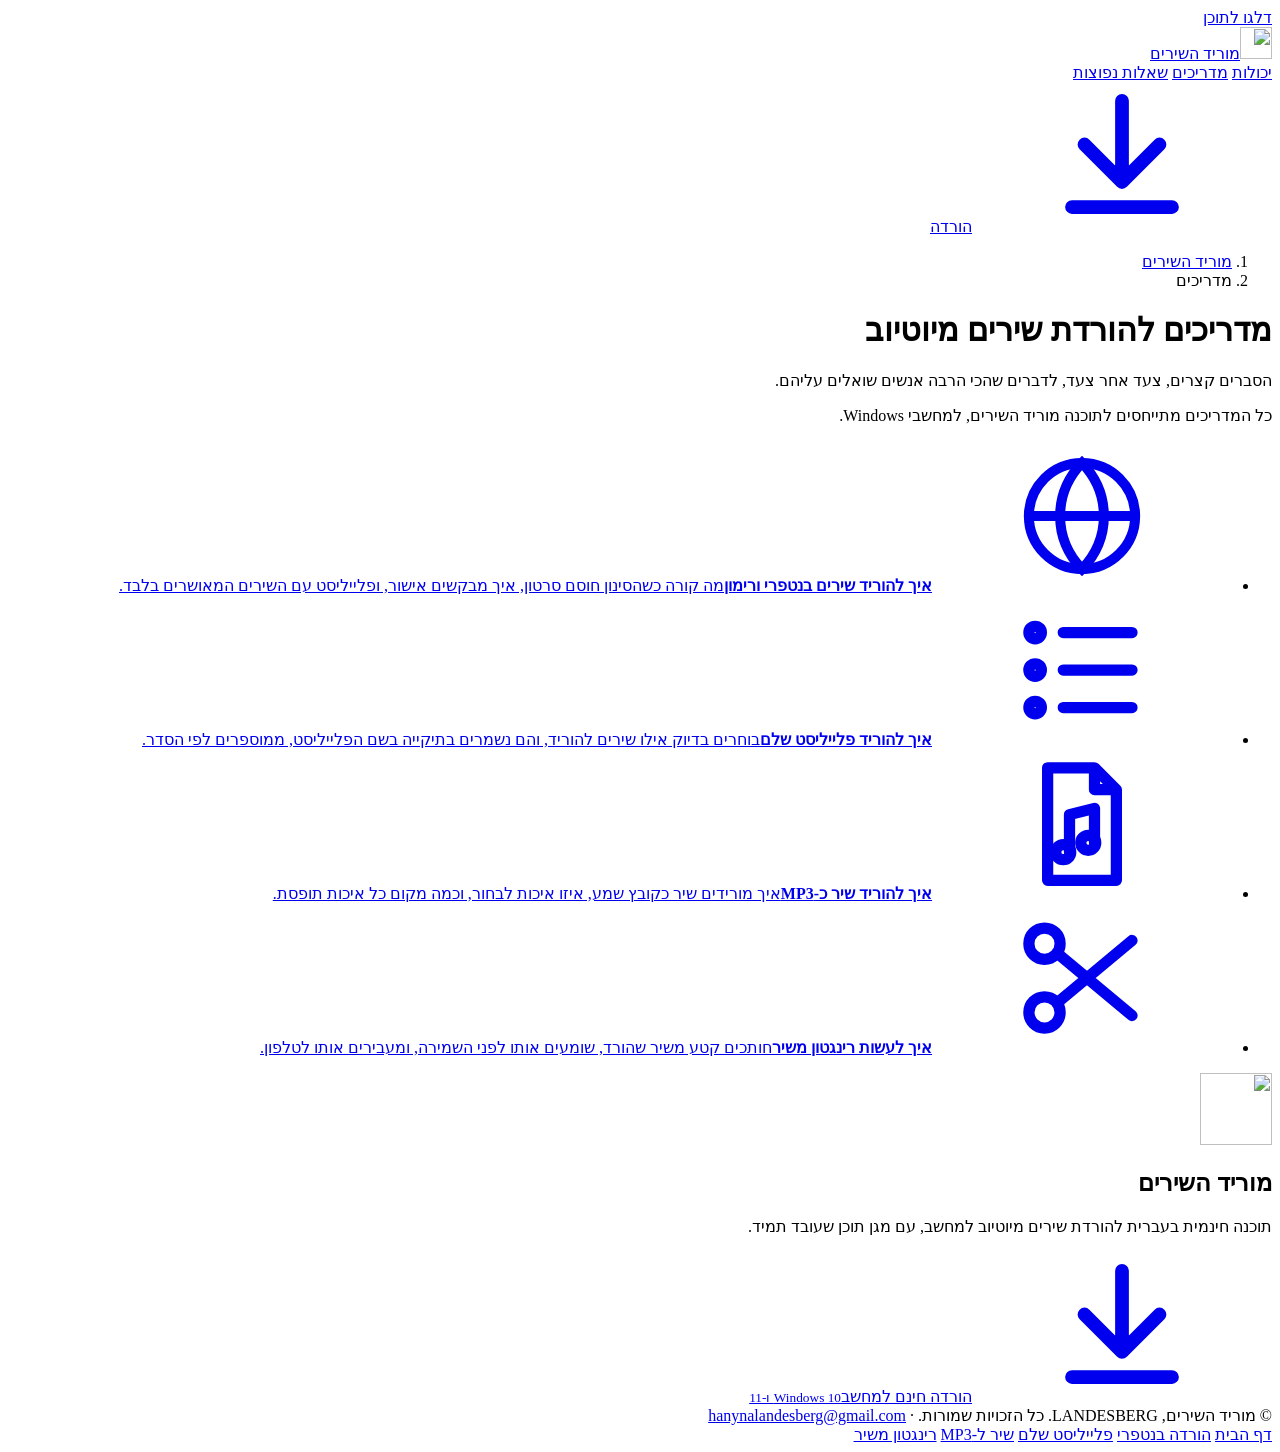
==== madrich/index.html @ 9937b952 "מדריכים: נטפרי, פלייליסט, MP3 ורינגטון + קישורים מדף הנחיתה Co-Authored-By: Claude Opus 5.5 <noreply" ====
<!doctype html>
<html lang="he" dir="rtl">
<head>
<meta charset="utf-8">
<meta name="viewport" content="width=device-width, initial-scale=1">
<title>מדריכים להורדת שירים מיוטיוב למחשב | מוריד השירים</title>
<meta name="description" content="מדריכים קצרים בעברית: איך להוריד שירים מיוטיוב בנטפרי, איך להוריד פלייליסט שלם, איך לשמור שיר כ-MP3 ואיך לעשות רינגטון משיר.">
<link rel="canonical" href="https://hanyna.github.io/morid/madrich/">
<meta name="robots" content="index, follow, max-image-preview:large">
<meta name="theme-color" content="#0C0D10">
<meta property="og:type" content="article">
<meta property="og:locale" content="he_IL">
<meta property="og:site_name" content="מוריד השירים">
<meta property="og:title" content="מדריכים להורדת שירים מיוטיוב למחשב | מוריד השירים">
<meta property="og:description" content="מדריכים קצרים בעברית: איך להוריד שירים מיוטיוב בנטפרי, איך להוריד פלייליסט שלם, איך לשמור שיר כ-MP3 ואיך לעשות רינגטון משיר.">
<meta property="og:url" content="https://hanyna.github.io/morid/madrich/">
<meta property="og:image" content="https://hanyna.github.io/morid/og.png">
<meta property="og:image:width" content="1200">
<meta property="og:image:height" content="630">
<meta name="twitter:card" content="summary_large_image">
<link rel="icon" href="/morid/favicon.ico" sizes="any">
<link rel="icon" href="/morid/favicon-48.png" type="image/png" sizes="48x48">
<link rel="apple-touch-icon" href="/morid/apple-touch-icon.png">
<link rel="preload" href="/morid/fonts/heebo-hebrew-400-normal.woff2" as="font" type="font/woff2" crossorigin>
<link rel="preload" href="/morid/fonts/frank-ruhl-libre-hebrew-900-normal.woff2" as="font" type="font/woff2" crossorigin>
<link rel="stylesheet" href="/morid/madrich/guide.css">
<script type="application/ld+json">{
 "@context": "https://schema.org",
 "@type": "CollectionPage",
 "name": "מדריכים להורדת שירים מיוטיוב",
 "description": "מדריכים קצרים בעברית: איך להוריד שירים מיוטיוב בנטפרי, איך להוריד פלייליסט שלם, איך לשמור שיר כ-MP3 ואיך לעשות רינגטון משיר.",
 "url": "https://hanyna.github.io/morid/madrich/",
 "inLanguage": "he",
 "hasPart": [
  {
   "@type": "Article",
   "headline": "איך להוריד שירים מיוטיוב בנטפרי ורימון",
   "url": "https://hanyna.github.io/morid/madrich/netfree/"
  },
  {
   "@type": "Article",
   "headline": "איך להוריד פלייליסט שלם מיוטיוב למחשב",
   "url": "https://hanyna.github.io/morid/madrich/playlist/"
  },
  {
   "@type": "Article",
   "headline": "איך להוריד שיר מיוטיוב כ-MP3",
   "url": "https://hanyna.github.io/morid/madrich/mp3/"
  },
  {
   "@type": "Article",
   "headline": "איך לעשות רינגטון משיר",
   "url": "https://hanyna.github.io/morid/madrich/ringtone/"
  }
 ]
}</script>
<script type="application/ld+json">{
 "@context": "https://schema.org",
 "@type": "BreadcrumbList",
 "itemListElement": [
  {
   "@type": "ListItem",
   "position": 1,
   "name": "מוריד השירים",
   "item": "https://hanyna.github.io/morid/"
  },
  {
   "@type": "ListItem",
   "position": 2,
   "name": "מדריכים",
   "item": "https://hanyna.github.io/morid/madrich/"
  }
 ]
}</script>
</head><body>
<a class="skip" href="#main">דלגו לתוכן</a>
<svg width="0" height="0" style="position:absolute" aria-hidden="true"><defs>
<symbol id="i-down" viewBox="0 0 24 24" fill="none" stroke="currentColor" stroke-width="2.2" stroke-linecap="round" stroke-linejoin="round"><path d="M12 3v12M6 10l6 6 6-6M4 20h16"/></symbol>
<symbol id="i-net" viewBox="0 0 24 24" fill="none" stroke="currentColor" stroke-width="1.6" stroke-linecap="round"><circle cx="12" cy="12" r="8.5"/><path d="M3.5 12h17M12 3.5c2.5 2.6 3.5 5.4 3.5 8.5s-1 5.9-3.5 8.5c-2.5-2.6-3.5-5.4-3.5-8.5s1-5.9 3.5-8.5z"/></symbol>
<symbol id="i-list" viewBox="0 0 24 24" fill="none" stroke="currentColor" stroke-width="1.8" stroke-linecap="round"><path d="M9 6h11M9 12h11M9 18h11"/><circle cx="4.5" cy="6" r="1"/><circle cx="4.5" cy="12" r="1"/><circle cx="4.5" cy="18" r="1"/></symbol>
<symbol id="i-file" viewBox="0 0 24 24" fill="none" stroke="currentColor" stroke-width="1.8" stroke-linejoin="round"><path d="M14 3H6.5v18h11V6.5z"/><path d="M14 3v3.5h3.5"/><path d="M10 16.5v-6l4-1v5.5" stroke-linecap="round"/><circle cx="9" cy="16.5" r="1.2"/><circle cx="13" cy="15" r="1.2"/></symbol>
<symbol id="i-cut" viewBox="0 0 24 24" fill="none" stroke="currentColor" stroke-width="1.8" stroke-linecap="round"><circle cx="6" cy="6.5" r="2.5"/><circle cx="6" cy="17.5" r="2.5"/><path d="M8 8l12 10M8 16L20 6"/></symbol>
</defs></svg>
<header class="top">
  <div class="wrap">
    <a class="brand" href="/morid/"><img src="/morid/favicon-96.png" alt="" width="32" height="32">מוריד השירים</a>
    <nav aria-label="ניווט ראשי">
      <a href="/morid/#features">יכולות</a>
      <a href="/morid/madrich/" aria-current="page">מדריכים</a>
      <a href="/morid/#faq">שאלות נפוצות</a>
    </nav>
    <a class="mini dl-link" href="https://github.com/hanyna/morid/releases/download/v10.9/morid_setup_10.9.exe"><svg class="ic" aria-hidden="true"><use href="#i-down"/></svg>הורדה</a>
  </div>
</header>

<main id="main" class="article hub">
  <ol class="crumbs" aria-label="מיקום באתר"><li><a href="/morid/">מוריד השירים</a></li><li aria-current="page">מדריכים</li></ol>
  <h1>מדריכים להורדת שירים מיוטיוב</h1>
  <p class="lede">הסברים קצרים, צעד אחר צעד, לדברים שהכי הרבה אנשים שואלים עליהם.</p>
  <p class="meta">כל המדריכים מתייחסים לתוכנה מוריד השירים, למחשבי Windows.</p>
  <ul class="cards"><li><a href="/morid/madrich/netfree/"><svg class="ic" aria-hidden="true"><use href="#i-net"/></svg><b>איך להוריד שירים בנטפרי ורימון</b><span>מה קורה כשהסינון חוסם סרטון, איך מבקשים אישור, ופלייליסט עם השירים המאושרים בלבד.</span></a></li><li><a href="/morid/madrich/playlist/"><svg class="ic" aria-hidden="true"><use href="#i-list"/></svg><b>איך להוריד פלייליסט שלם</b><span>בוחרים בדיוק אילו שירים להוריד, והם נשמרים בתיקייה בשם הפלייליסט, ממוספרים לפי הסדר.</span></a></li><li><a href="/morid/madrich/mp3/"><svg class="ic" aria-hidden="true"><use href="#i-file"/></svg><b>איך להוריד שיר כ-MP3</b><span>איך מורידים שיר כקובץ שמע, איזו איכות לבחור, וכמה מקום כל איכות תופסת.</span></a></li><li><a href="/morid/madrich/ringtone/"><svg class="ic" aria-hidden="true"><use href="#i-cut"/></svg><b>איך לעשות רינגטון משיר</b><span>חותכים קטע משיר שהורד, שומעים אותו לפני השמירה, ומעבירים אותו לטלפון.</span></a></li></ul>
  <div class="cta">
      <img src="/morid/logo.png" alt="" width="72" height="72">
      <h2>מוריד השירים</h2>
      <p>תוכנה חינמית בעברית להורדת שירים מיוטיוב למחשב, עם מגן תוכן שעובד תמיד.</p>
      <a class="btn dl-link" href="https://github.com/hanyna/morid/releases/download/v10.9/morid_setup_10.9.exe"><svg class="ic" aria-hidden="true"><use href="#i-down"/></svg><span>הורדה חינם למחשב<small>Windows 10 ו-11</small></span></a>
    </div>
</main>
<footer>
  <div class="wrap">
    <span>© מוריד השירים, <span dir="ltr">LANDESBERG</span>. כל הזכויות שמורות. · <a href="mailto:hanynalandesberg@gmail.com" dir="ltr">hanynalandesberg@gmail.com</a></span>
    <nav aria-label="מדריכים">
      <a href="/morid/">דף הבית</a>
      <a href="/morid/madrich/netfree/">הורדה בנטפרי</a>
      <a href="/morid/madrich/playlist/">פלייליסט שלם</a>
      <a href="/morid/madrich/mp3/">שיר ל-MP3</a>
      <a href="/morid/madrich/ringtone/">רינגטון משיר</a>
    </nav>
  </div>
</footer>
<script>
// הקישור להורדה מתעדכן לבד לגרסה האחרונה
fetch('https://api.github.com/repos/hanyna/morid/releases/latest').then(function(r){return r.ok?r.json():null})
 .then(function(rel){ if(!rel||!rel.assets)return; var a=rel.assets.find(function(x){return /^morid_setup_.*\.exe$/i.test(x.name)}); if(!a)return;
  document.querySelectorAll('.dl-link').forEach(function(el){el.href=a.browser_download_url}); }).catch(function(){});
</script>
</body>
</html>
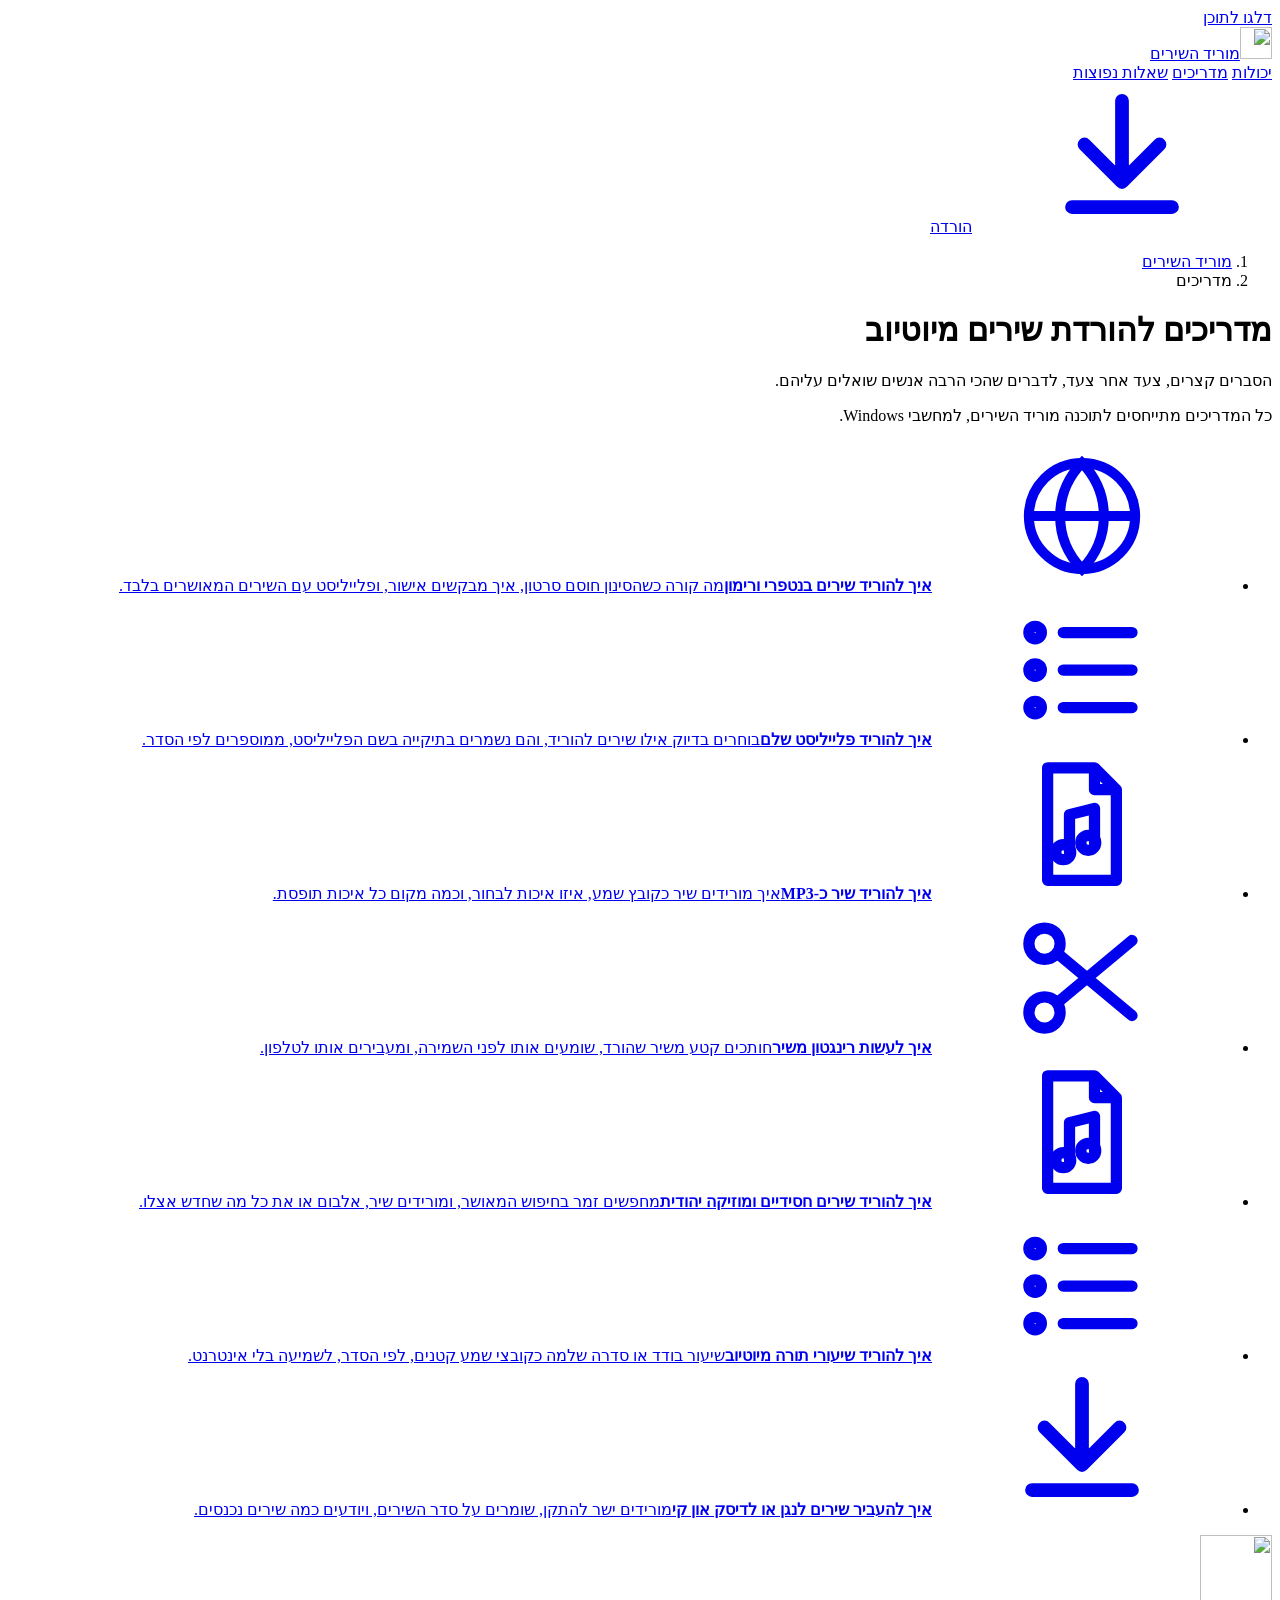
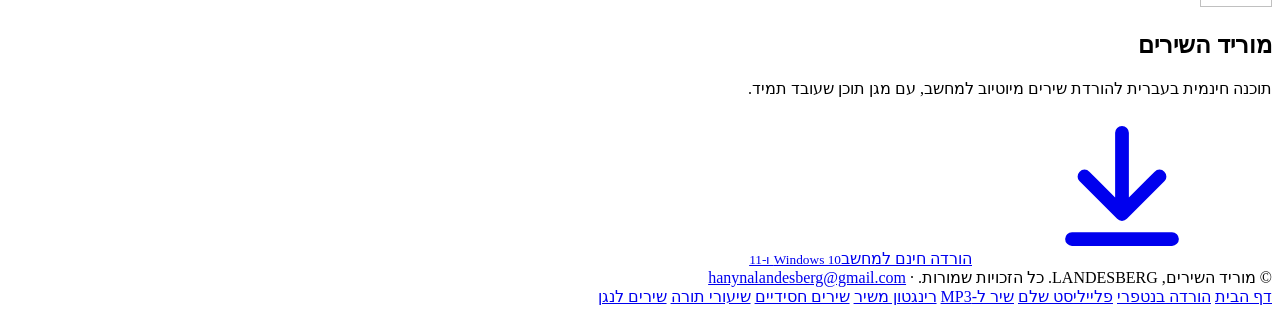
==== commit 499bd31b: "SEO: תיאור דף קצר יותר ושלושה מדריכים חדשים (שירים חסידיים, שיעורי תורה, נגן ודיסק און קי) Co-Author" ====
--- a/madrich/index.html
+++ b/madrich/index.html
@@ -89,7 +89,7 @@
       <a href="/morid/madrich/" aria-current="page">מדריכים</a>
       <a href="/morid/#faq">שאלות נפוצות</a>
     </nav>
-    <a class="mini dl-link" href="https://github.com/hanyna/morid/releases/download/v10.9/morid_setup_10.9.exe"><svg class="ic" aria-hidden="true"><use href="#i-down"/></svg>הורדה</a>
+    <a class="mini dl-link" href="https://github.com/hanyna/morid/releases/download/v10.15/morid_setup_10.15.exe"><svg class="ic" aria-hidden="true"><use href="#i-down"/></svg>הורדה</a>
   </div>
 </header>
 
@@ -98,12 +98,12 @@
   <h1>מדריכים להורדת שירים מיוטיוב</h1>
   <p class="lede">הסברים קצרים, צעד אחר צעד, לדברים שהכי הרבה אנשים שואלים עליהם.</p>
   <p class="meta">כל המדריכים מתייחסים לתוכנה מוריד השירים, למחשבי Windows.</p>
-  <ul class="cards"><li><a href="/morid/madrich/netfree/"><svg class="ic" aria-hidden="true"><use href="#i-net"/></svg><b>איך להוריד שירים בנטפרי ורימון</b><span>מה קורה כשהסינון חוסם סרטון, איך מבקשים אישור, ופלייליסט עם השירים המאושרים בלבד.</span></a></li><li><a href="/morid/madrich/playlist/"><svg class="ic" aria-hidden="true"><use href="#i-list"/></svg><b>איך להוריד פלייליסט שלם</b><span>בוחרים בדיוק אילו שירים להוריד, והם נשמרים בתיקייה בשם הפלייליסט, ממוספרים לפי הסדר.</span></a></li><li><a href="/morid/madrich/mp3/"><svg class="ic" aria-hidden="true"><use href="#i-file"/></svg><b>איך להוריד שיר כ-MP3</b><span>איך מורידים שיר כקובץ שמע, איזו איכות לבחור, וכמה מקום כל איכות תופסת.</span></a></li><li><a href="/morid/madrich/ringtone/"><svg class="ic" aria-hidden="true"><use href="#i-cut"/></svg><b>איך לעשות רינגטון משיר</b><span>חותכים קטע משיר שהורד, שומעים אותו לפני השמירה, ומעבירים אותו לטלפון.</span></a></li></ul>
+  <ul class="cards"><li><a href="/morid/madrich/netfree/"><svg class="ic" aria-hidden="true"><use href="#i-net"/></svg><b>איך להוריד שירים בנטפרי ורימון</b><span>מה קורה כשהסינון חוסם סרטון, איך מבקשים אישור, ופלייליסט עם השירים המאושרים בלבד.</span></a></li><li><a href="/morid/madrich/playlist/"><svg class="ic" aria-hidden="true"><use href="#i-list"/></svg><b>איך להוריד פלייליסט שלם</b><span>בוחרים בדיוק אילו שירים להוריד, והם נשמרים בתיקייה בשם הפלייליסט, ממוספרים לפי הסדר.</span></a></li><li><a href="/morid/madrich/mp3/"><svg class="ic" aria-hidden="true"><use href="#i-file"/></svg><b>איך להוריד שיר כ-MP3</b><span>איך מורידים שיר כקובץ שמע, איזו איכות לבחור, וכמה מקום כל איכות תופסת.</span></a></li><li><a href="/morid/madrich/ringtone/"><svg class="ic" aria-hidden="true"><use href="#i-cut"/></svg><b>איך לעשות רינגטון משיר</b><span>חותכים קטע משיר שהורד, שומעים אותו לפני השמירה, ומעבירים אותו לטלפון.</span></a></li><li><a href="/morid/madrich/chasidi/"><svg class="ic" aria-hidden="true"><use href="#i-file"/></svg><b>איך להוריד שירים חסידיים ומוזיקה יהודית</b><span>מחפשים זמר בחיפוש המאושר, ומורידים שיר, אלבום או את כל מה שחדש אצלו.</span></a></li><li><a href="/morid/madrich/shiurim/"><svg class="ic" aria-hidden="true"><use href="#i-list"/></svg><b>איך להוריד שיעורי תורה מיוטיוב</b><span>שיעור בודד או סדרה שלמה כקובצי שמע קטנים, לפי הסדר, לשמיעה בלי אינטרנט.</span></a></li><li><a href="/morid/madrich/nagan/"><svg class="ic" aria-hidden="true"><use href="#i-down"/></svg><b>איך להעביר שירים לנגן או לדיסק און קי</b><span>מורידים ישר להתקן, שומרים על סדר השירים, ויודעים כמה שירים נכנסים.</span></a></li></ul>
   <div class="cta">
       <img src="/morid/logo.png" alt="" width="72" height="72">
       <h2>מוריד השירים</h2>
       <p>תוכנה חינמית בעברית להורדת שירים מיוטיוב למחשב, עם מגן תוכן שעובד תמיד.</p>
-      <a class="btn dl-link" href="https://github.com/hanyna/morid/releases/download/v10.9/morid_setup_10.9.exe"><svg class="ic" aria-hidden="true"><use href="#i-down"/></svg><span>הורדה חינם למחשב<small>Windows 10 ו-11</small></span></a>
+      <a class="btn dl-link" href="https://github.com/hanyna/morid/releases/download/v10.15/morid_setup_10.15.exe"><svg class="ic" aria-hidden="true"><use href="#i-down"/></svg><span>הורדה חינם למחשב<small>Windows 10 ו-11</small></span></a>
     </div>
 </main>
 <footer>
@@ -115,6 +115,9 @@
       <a href="/morid/madrich/playlist/">פלייליסט שלם</a>
       <a href="/morid/madrich/mp3/">שיר ל-MP3</a>
       <a href="/morid/madrich/ringtone/">רינגטון משיר</a>
+      <a href="/morid/madrich/chasidi/">שירים חסידיים</a>
+      <a href="/morid/madrich/shiurim/">שיעורי תורה</a>
+      <a href="/morid/madrich/nagan/">שירים לנגן</a>
     </nav>
   </div>
 </footer>
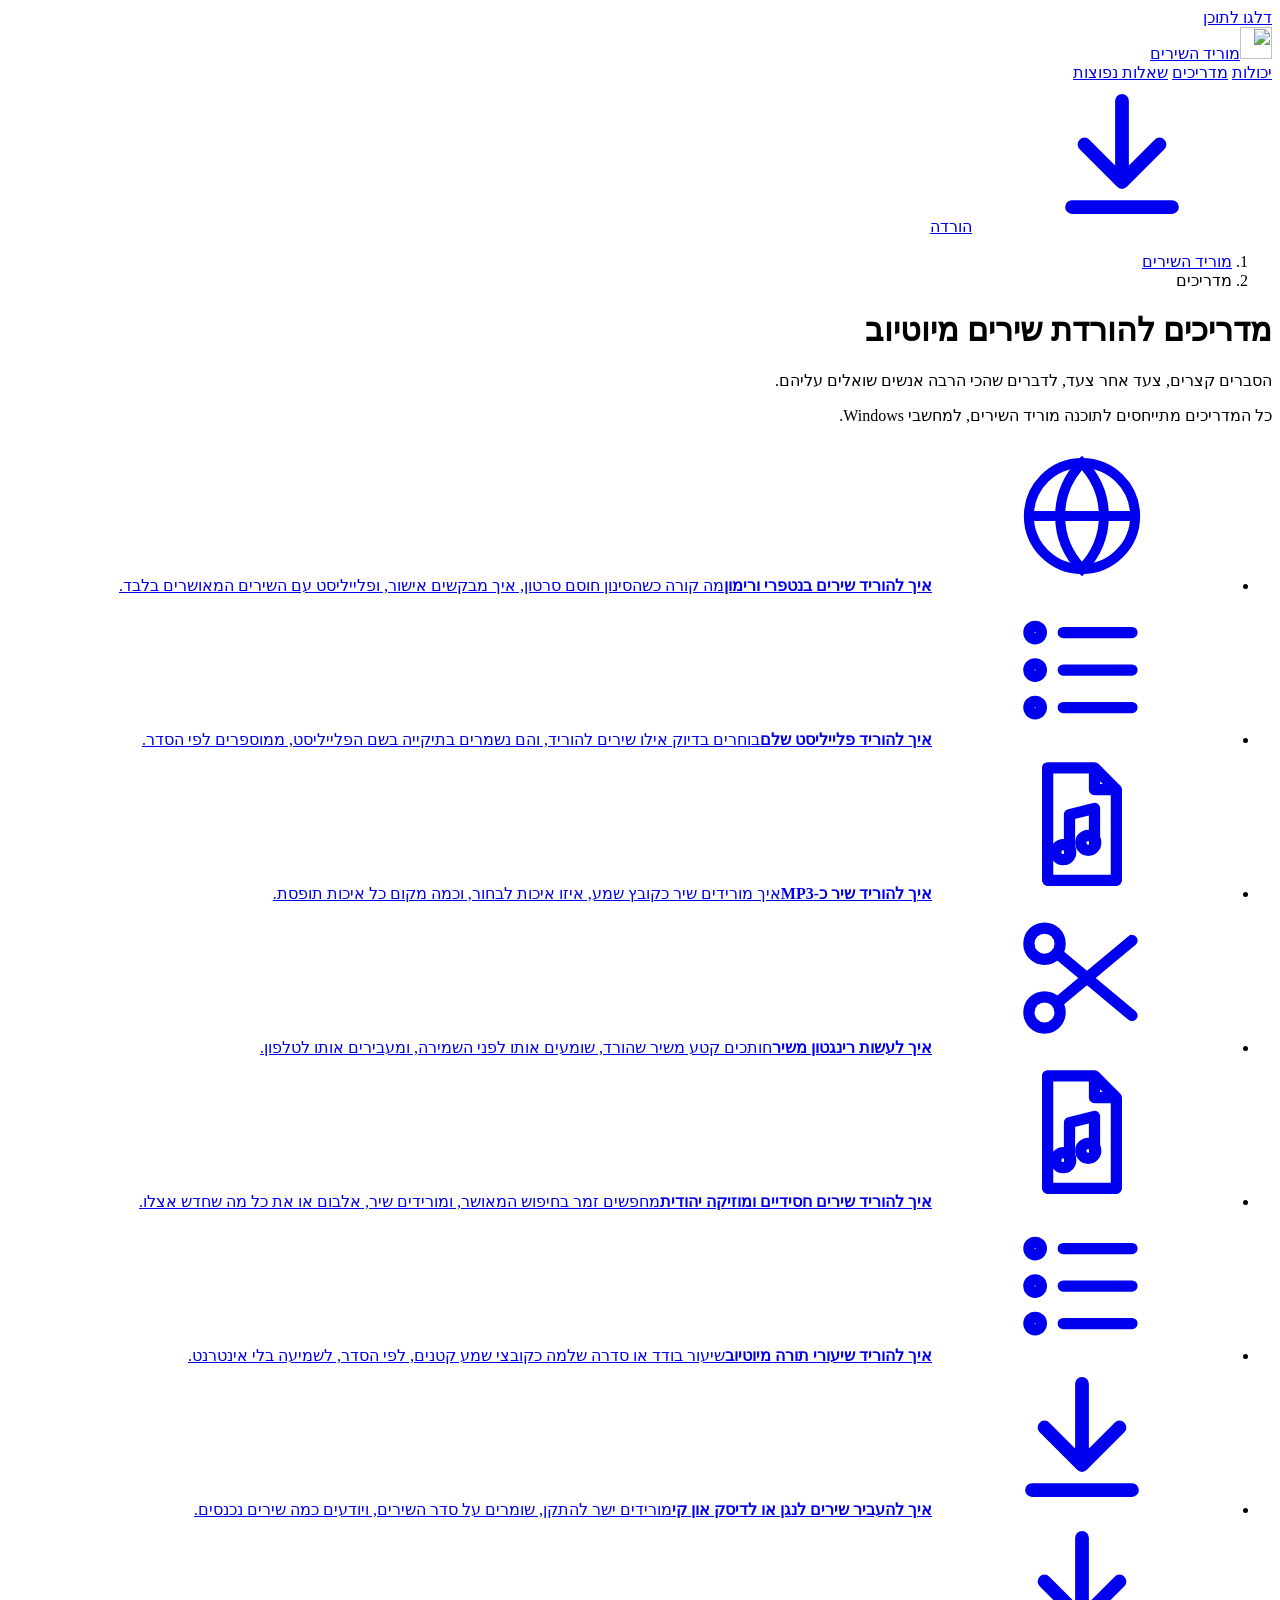
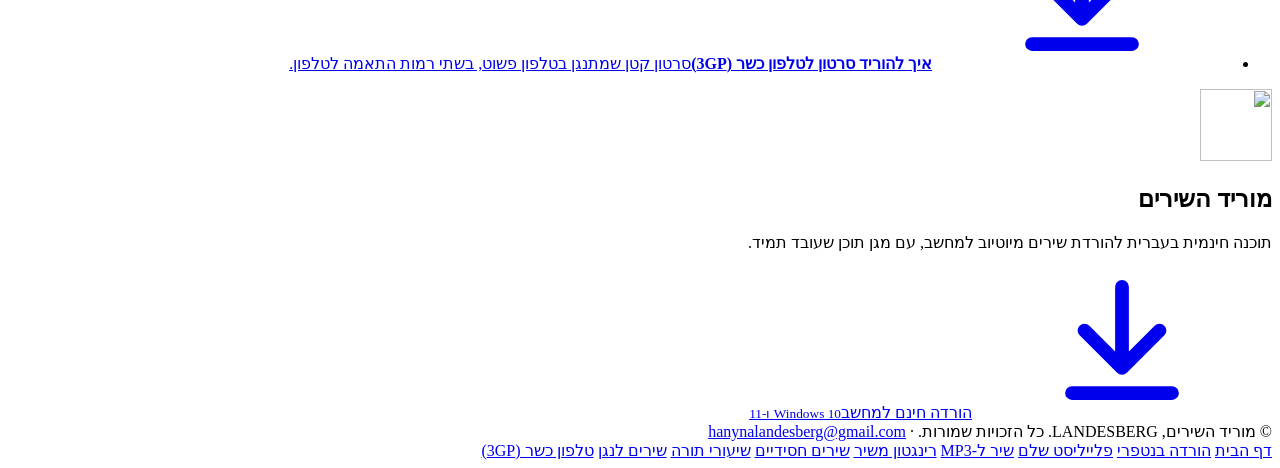
==== commit b560e3c4: "גרסה 10.16: version.json, קובץ העדכון, tools.json (ffmpeg rev 2), README, דף הנחיתה, מדריך 3GP, איור" ====
--- a/madrich/index.html
+++ b/madrich/index.html
@@ -89,7 +89,7 @@
       <a href="/morid/madrich/" aria-current="page">מדריכים</a>
       <a href="/morid/#faq">שאלות נפוצות</a>
     </nav>
-    <a class="mini dl-link" href="https://github.com/hanyna/morid/releases/download/v10.15/morid_setup_10.15.exe"><svg class="ic" aria-hidden="true"><use href="#i-down"/></svg>הורדה</a>
+    <a class="mini dl-link" href="https://github.com/hanyna/morid/releases/download/v10.16/morid_setup_10.16.exe"><svg class="ic" aria-hidden="true"><use href="#i-down"/></svg>הורדה</a>
   </div>
 </header>
 
@@ -98,12 +98,12 @@
   <h1>מדריכים להורדת שירים מיוטיוב</h1>
   <p class="lede">הסברים קצרים, צעד אחר צעד, לדברים שהכי הרבה אנשים שואלים עליהם.</p>
   <p class="meta">כל המדריכים מתייחסים לתוכנה מוריד השירים, למחשבי Windows.</p>
-  <ul class="cards"><li><a href="/morid/madrich/netfree/"><svg class="ic" aria-hidden="true"><use href="#i-net"/></svg><b>איך להוריד שירים בנטפרי ורימון</b><span>מה קורה כשהסינון חוסם סרטון, איך מבקשים אישור, ופלייליסט עם השירים המאושרים בלבד.</span></a></li><li><a href="/morid/madrich/playlist/"><svg class="ic" aria-hidden="true"><use href="#i-list"/></svg><b>איך להוריד פלייליסט שלם</b><span>בוחרים בדיוק אילו שירים להוריד, והם נשמרים בתיקייה בשם הפלייליסט, ממוספרים לפי הסדר.</span></a></li><li><a href="/morid/madrich/mp3/"><svg class="ic" aria-hidden="true"><use href="#i-file"/></svg><b>איך להוריד שיר כ-MP3</b><span>איך מורידים שיר כקובץ שמע, איזו איכות לבחור, וכמה מקום כל איכות תופסת.</span></a></li><li><a href="/morid/madrich/ringtone/"><svg class="ic" aria-hidden="true"><use href="#i-cut"/></svg><b>איך לעשות רינגטון משיר</b><span>חותכים קטע משיר שהורד, שומעים אותו לפני השמירה, ומעבירים אותו לטלפון.</span></a></li><li><a href="/morid/madrich/chasidi/"><svg class="ic" aria-hidden="true"><use href="#i-file"/></svg><b>איך להוריד שירים חסידיים ומוזיקה יהודית</b><span>מחפשים זמר בחיפוש המאושר, ומורידים שיר, אלבום או את כל מה שחדש אצלו.</span></a></li><li><a href="/morid/madrich/shiurim/"><svg class="ic" aria-hidden="true"><use href="#i-list"/></svg><b>איך להוריד שיעורי תורה מיוטיוב</b><span>שיעור בודד או סדרה שלמה כקובצי שמע קטנים, לפי הסדר, לשמיעה בלי אינטרנט.</span></a></li><li><a href="/morid/madrich/nagan/"><svg class="ic" aria-hidden="true"><use href="#i-down"/></svg><b>איך להעביר שירים לנגן או לדיסק און קי</b><span>מורידים ישר להתקן, שומרים על סדר השירים, ויודעים כמה שירים נכנסים.</span></a></li></ul>
+  <ul class="cards"><li><a href="/morid/madrich/netfree/"><svg class="ic" aria-hidden="true"><use href="#i-net"/></svg><b>איך להוריד שירים בנטפרי ורימון</b><span>מה קורה כשהסינון חוסם סרטון, איך מבקשים אישור, ופלייליסט עם השירים המאושרים בלבד.</span></a></li><li><a href="/morid/madrich/playlist/"><svg class="ic" aria-hidden="true"><use href="#i-list"/></svg><b>איך להוריד פלייליסט שלם</b><span>בוחרים בדיוק אילו שירים להוריד, והם נשמרים בתיקייה בשם הפלייליסט, ממוספרים לפי הסדר.</span></a></li><li><a href="/morid/madrich/mp3/"><svg class="ic" aria-hidden="true"><use href="#i-file"/></svg><b>איך להוריד שיר כ-MP3</b><span>איך מורידים שיר כקובץ שמע, איזו איכות לבחור, וכמה מקום כל איכות תופסת.</span></a></li><li><a href="/morid/madrich/ringtone/"><svg class="ic" aria-hidden="true"><use href="#i-cut"/></svg><b>איך לעשות רינגטון משיר</b><span>חותכים קטע משיר שהורד, שומעים אותו לפני השמירה, ומעבירים אותו לטלפון.</span></a></li><li><a href="/morid/madrich/chasidi/"><svg class="ic" aria-hidden="true"><use href="#i-file"/></svg><b>איך להוריד שירים חסידיים ומוזיקה יהודית</b><span>מחפשים זמר בחיפוש המאושר, ומורידים שיר, אלבום או את כל מה שחדש אצלו.</span></a></li><li><a href="/morid/madrich/shiurim/"><svg class="ic" aria-hidden="true"><use href="#i-list"/></svg><b>איך להוריד שיעורי תורה מיוטיוב</b><span>שיעור בודד או סדרה שלמה כקובצי שמע קטנים, לפי הסדר, לשמיעה בלי אינטרנט.</span></a></li><li><a href="/morid/madrich/nagan/"><svg class="ic" aria-hidden="true"><use href="#i-down"/></svg><b>איך להעביר שירים לנגן או לדיסק און קי</b><span>מורידים ישר להתקן, שומרים על סדר השירים, ויודעים כמה שירים נכנסים.</span></a></li><li><a href="/morid/madrich/3gp/"><svg class="ic" aria-hidden="true"><use href="#i-down"/></svg><b>איך להוריד סרטון לטלפון כשר (3GP)</b><span>סרטון קטן שמתנגן בטלפון פשוט, בשתי רמות התאמה לטלפון.</span></a></li></ul>
   <div class="cta">
       <img src="/morid/logo.png" alt="" width="72" height="72">
       <h2>מוריד השירים</h2>
       <p>תוכנה חינמית בעברית להורדת שירים מיוטיוב למחשב, עם מגן תוכן שעובד תמיד.</p>
-      <a class="btn dl-link" href="https://github.com/hanyna/morid/releases/download/v10.15/morid_setup_10.15.exe"><svg class="ic" aria-hidden="true"><use href="#i-down"/></svg><span>הורדה חינם למחשב<small>Windows 10 ו-11</small></span></a>
+      <a class="btn dl-link" href="https://github.com/hanyna/morid/releases/download/v10.16/morid_setup_10.16.exe"><svg class="ic" aria-hidden="true"><use href="#i-down"/></svg><span>הורדה חינם למחשב<small>Windows 10 ו-11</small></span></a>
     </div>
 </main>
 <footer>
@@ -118,6 +118,7 @@
       <a href="/morid/madrich/chasidi/">שירים חסידיים</a>
       <a href="/morid/madrich/shiurim/">שיעורי תורה</a>
       <a href="/morid/madrich/nagan/">שירים לנגן</a>
+      <a href="/morid/madrich/3gp/">טלפון כשר (3GP)</a>
     </nav>
   </div>
 </footer>
